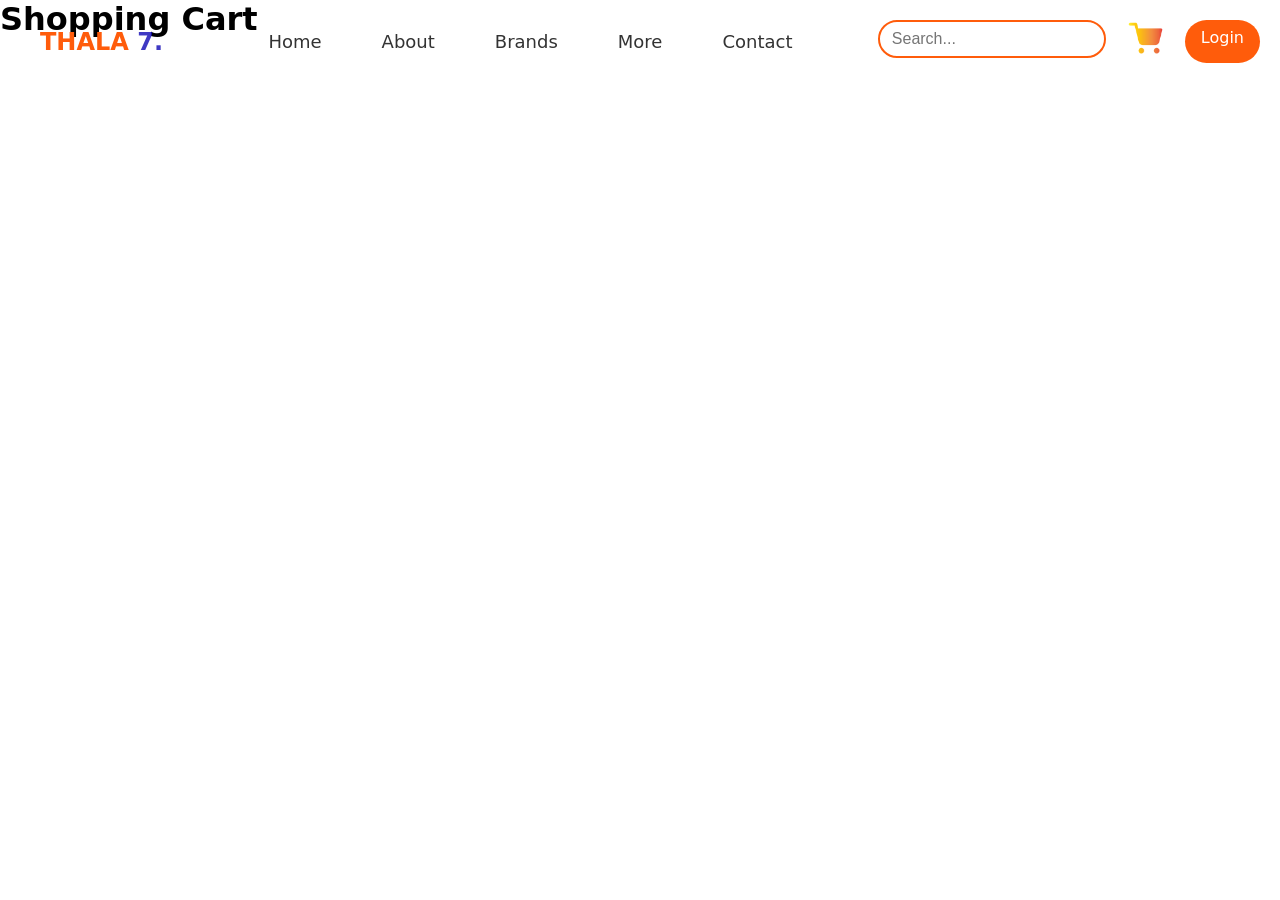
==== cart.html @ 235f0790 "Home page is ready, product page needs some modification, other pages  are under way" ====
<!DOCTYPE html>
<html lang="en">
<head>
    <meta charset="UTF-8">
    <meta name="viewport" content="width=device-width, initial-scale=1.0">
    <title>Thala7 - Shopping Cart</title>
    <link rel="stylesheet" href="style.css">
</head>
<body>
    <header>
        <nav class="navbar">

            <div class="logo">
                <span class="logo-color">THALA</span> <span class="logo-c2">7.</span>
            </div>

            <ul class="nav-links">
                <li><a href="index.html">Home</a></li>
                <li><a href="#">About</a></li>
                <li class="dropdown">
                    <a href="#">Brands</a>
                    <ul class="dropdown-menu">
                        <li><a href="#">Nike</a></li>
                        <li><a href="#">Adidas</a></li>
                        <li><a href="#">Puma</a></li>
                        <li><a href="#">Reebok</a></li>
                    </ul>
                </li>
                <li class="dropdown">
                    <a href="#">More</a>
                    <ul class="dropdown-menu">
                        <li><a href="#">New Arrivals</a></li>
                        <li><a href="#">Sale</a></li>
                        <li><a href="#">Best Sellers</a></li>
                        <li><a href="#">FAQs</a></li>
                    </ul>
                </li>
                <li><a href="#">Contact</a></li>
            </ul>

            <div class="right-nav">
                <div class="search-box">
                    <input type="text" placeholder="Search...">
                </div>

                <div class="my-cart">
                    <a href="cart.html"><img src="images\10252891.png" alt="My Cart"></a>
                </div>

                <div class="login">
                    <a href="#">Login</a>
                </div>
            </div>
            </div>
        </nav>
    </header>

    <main class="cart-main">
        <h1>Shopping Cart</h1>

        
    
    </main>

</body>
</html>
---- style.css ----
*{
    margin: 0;
    padding: 0;
    box-sizing: border-box;
}

:root {
    --primary-color: #ff5c0b;
    --secondary-color: #0d05b3ca;
    --background-color: #f4f4f4;
    --text-color: #333;
}

body {
    font-family: system-ui, -apple-system, BlinkMacSystemFont, 'Segoe UI', Roboto, Oxygen, Ubuntu, Cantarell, 'Open Sans', 'Helvetica Neue', sans-serif;
    overflow: auto;
}

.navbar {
    display: flex;
    position: fixed;
    top: 0;
    left: 0;
    right: 0;
    /* background-color: grey; */
    justify-content: space-between;
    align-items: center;
    padding: 20px;
    background-color: transparent;
    z-index: 1000;
}

.navbar .logo {
    margin: 0px 20px;
    color: var(--text-color);
    font-size: 24px;
    font-weight: bold;
}

.logo .logo-color {
    color: var(--primary-color);
}

.logo .logo-c2 {
    color: var(--secondary-color);
}

.navbar .nav-links {
    display: flex;
    gap: 40px;
}

.nav-links li {
    list-style: none;
}

.navbar .nav-links a {
    color: var(--text-color);
    text-decoration: none;
    padding: 10px;
    font-size: 18px;
    border-radius: 5px;
    transition: color 0.3s ease, transform 0.3s ease;
}

a {
    text-decoration: none;
}

.navbar .nav-links a:hover {
    color: var(--primary-color);
}

.nav-links .dropdown {
    position: relative;
}

.dropdown-menu {
    display: none;
    position: absolute;
    top: 100%;
    left: 0;
    background-color: #fff;
    border: 1px solid var(--primary-color);
    border-radius: 5px;
    list-style: none;
    padding: 10px 0;
    min-width: 150px;
    box-shadow: 0 4px 6px rgba(0, 0, 0, 0.1);
}

.nav-links .dropdown:hover .dropdown-menu {
    display: block;
}

.dropdown-menu li {
    padding: 0;
}

.dropdown-menu li a {
    display: block;
    padding: 10px 15px;
    color: var(--text-color);
    text-decoration: none;
    font-size: 16px;
    transition: background-color 0.3s ease;
}

.dropdown-menu li a:hover {
    background-color: var(--background-color);
    color: var(--primary-color);
}

.right-nav {
    display: flex;
    gap: 20px;
}

.search-box {
    position: relative;
}

.search-box input {
    padding: 8px 12px;
    border: 2px solid var(--primary-color);
    border-radius: 25px;
    font-size: 16px;
    background-color: #fff;
    color: var(--text-color);
    outline: none;
    transition: border-color 0.3s ease;
}

.search-box input:focus {
    border-color: var(--secondary-color);
}

.my-cart a img {
    width: 39px;
    height: 39px;
}

.login {
    padding: 8px 16px;
    background-color: var(--primary-color);
    color: #fff;
    font-size: 16px;
    border: none;
    border-radius: 25px;
    cursor: pointer;
    transition: background-color 0.3s ease;
}

.login a {
    color: #fff;
    text-decoration: none;
}

.login:hover {
    background-color: var(--secondary-color);
}

.header {
    height: 100vh;
    background: url('header-bg.jpg') no-repeat center center/cover;
    display: flex;
    flex-direction: column;
    justify-content: center;
    align-items: center;
    color: var(--text-color);
    text-align: center;
}

.home-main {
    display: flex;
    flex-direction: row;
    justify-content: space-evenly;
    gap : 40px;
    padding: 40px;
}

.home-left {
    display: flex;
    flex-direction: column;
    justify-content: center;
    max-width: 35vw;
    margin: 40px;
    padding: 10px;
    
}

.home-left h1 {
    font-size: 52px;
}

.home-left h1 span{
    color: var(--primary-color);
}

.home-left p {
    padding: 20px 0px;
    font-size: 18px;
    color: var(--text-color);
}

.home-left .shoe-order {
    display: inline-block;
    padding: 15px 20px;
    margin-top: 20px;
    background-color: var(--text-color);
    color: #fff;
    font-size: large;
    border: none;
    border-radius: 10px;
    cursor: pointer;
    transition: background-color 0.3s ease;
    text-align: center;
    text-decoration: none;
}

.home-left .shoe-order:hover {
    background-color: var(--secondary-color);
}

.home-left img {
    width: 20%;
    height: auto;
}

.home-right img{
    width: 75%;
    height: auto;
}


footer {
    display: flex;
    flex-direction: row;
    justify-content: space-evenly;
    gap: 20px;
    background-color: var(--primary-color);
    color: #fff;
    text-align: flex-start;
    padding: 20px;
}

.reviews img {
    width: 40px;
    height: 40px;
    float: left;
    margin: 10px ;
}

.navigation p {
    padding: 10px 0px;
    font-size: 18px;
    margin: 80px 100px 0px 100px; 
}

.navigation p a {
    color: grey;
    text-decoration: none;
    font-size: 12px;
}

.shoe-page-left {
    position: relative;
    overflow: hidden;
    display: flex;
    justify-content: center;
    max-width: 40vw;
    /* margin-right: 40px; */
    margin-left: 40px;
    background-color: #fff;
    border-radius: 15px;
    box-shadow: 0 12px 24px rgba(0, 0, 0, 0.08);
}

.slider-track {
    display: flex;
    width: 400%;
    animation: slide 25s infinite ease-in-out;
}

.slider-track img {
    width: 100%;
    flex-shrink: 0%;
    object-fit: cover;
}

.shoe-page-right {
    display: flex;
    flex-direction: column;
    justify-content: center;
    max-width: 35vw;
    margin: 40px;
    padding: 10px;
}

.price {
    display: inline-flex;
    gap: 10px;
}

.price-color {
    color: var(--secondary-color);
    background-color: rgb(240, 239, 239);
    padding: 10px 15px;
    border-radius: 5px;
    font-size: 24px;
    font-weight: bold;
    margin-right: 10px;
}

.save {
    transform: translateY(-8px);
    padding: 0px 10px 0px 0px;
}

.save-color {
    color: rgb(15, 255, 15);
    font-size: 18px;
    /* font-weight: bold; */
    align-self: center;
}

.tax-color  {
    color: var(--text-color);
    font-size: 12px;
    font-weight: lighter;
}

.cart-and-quantity {
    display: inline-flex;
    gap: 20px;
    margin-top: 20px;
}

.cart-and-quantity .quantity {
    position: relative;
}

.quantity select {
    width: 60px;
    padding: 8px 12px;
    /* border: 2px solid var(--primary-color); */
    border: none;
    border-radius: 5px;
    font-size: 16px;
    background-color: rgb(240, 239, 239);
    color: var(--text-color);
    outline: none;
    transition: border-color 0.3s ease;
}

.add-to-cart {
    padding: 20px 40px;
    margin-left: 20px;
    background-color: var(--primary-color);
    color: #fff;
    font-size: 16px;
    border: none;
    border-radius: 5px;
    cursor: pointer;
    transition: background-color 0.3s ease;
}

.add-to-cart:hover {
    background-color: var(--secondary-color);
}

.gallery {
    display: flex;
    flex-direction: row;
    justify-content: space-evenly;
    gap: 20px;
    width: 200px;
    height: 200px;
    padding: 40px;
    margin-left: 40px;
}

.gallery img {
    border-radius: 10px;
    margin: 0px 20px;
    width: 100%;
    height: 100%;
    object-fit: cover;
    transition: transform 0.3s ease, border 0.3s ease;
}

.gallery img:hover {
    transform: scale(1.05);
    border: 1px solid var(--primary-color);
    transition: transform 0.3s ease;
}

@keyframes slide {
    0%, 16.66% {
        transform: translateX(0);
    }
    20%, 36.66% {
        transform: translateX(-100%);
    }
    40%, 56.66% {
        transform: translateX(-200%);
    }
    60%, 76.66% {
        transform: translateX(-300%);
    }
    80%, 96.66% {
        transform: translateX(-400%);
    }
    100% {
        transform: translateX(0);
    }
}


@media (max-width : 600px) {
    .navbar .nav-links {
        display: none;
    }

    main {
        flex-direction: column;
        align-items: center;
    }

    .home-left {
        max-width: 95vw;
        /* text-align: center; */
        order: 1;
    }

    .home-right img{
        width: 100%;
        height: auto;
     }

}
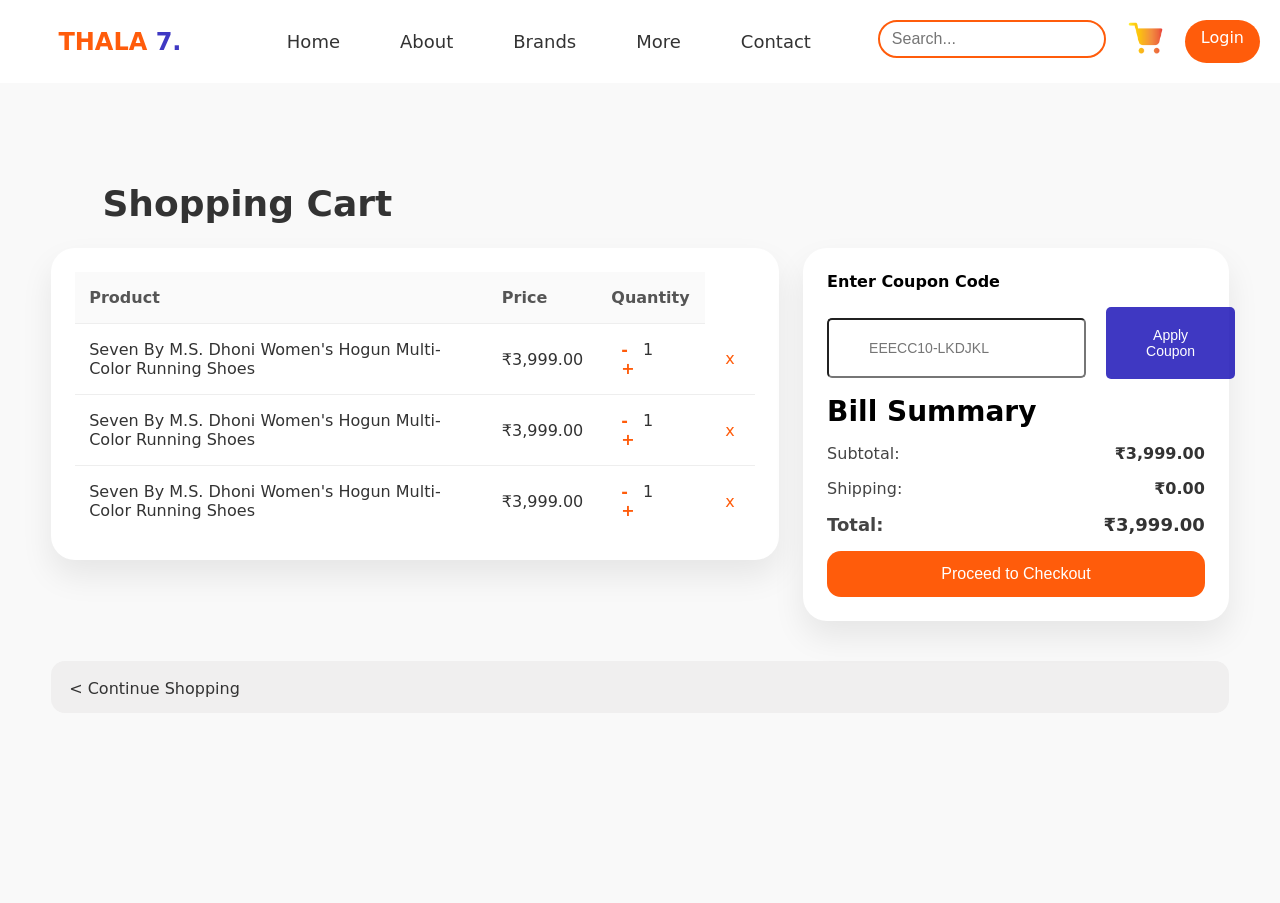
==== commit 17d9a6a7: "cart page done" ====
--- a/cart.html
+++ b/cart.html
@@ -58,7 +58,58 @@
     <main class="cart-main">
         <h1>Shopping Cart</h1>
 
-        
+        <section class="sc-main">
+            <div class="sc-item">
+                <table>
+                    <thead>
+                        <tr>
+                            <th>Product</th>
+                            <th>Price</th>
+                            <th>Quantity</th>
+                        </tr>
+                    </thead>
+                    <tbody>
+                        <tr>
+                            <td>Seven By M.S. Dhoni Women's Hogun Multi-Color Running Shoes</td>
+                            <td>₹3,999.00</td>
+                            <td><span class="minus-one">-</span> 1 <span class="plus-one">+</span></td>
+                            <td class="item-remove">x</td>
+                        </tr>
+                         <tr>
+                            <td>Seven By M.S. Dhoni Women's Hogun Multi-Color Running Shoes</td>
+                            <td>₹3,999.00</td>
+                            <td><span class="minus-one">-</span> 1 <span class="plus-one">+</span></td>
+                            <td class="item-remove">x</td>
+                        </tr>
+                         <tr>
+                            <td>Seven By M.S. Dhoni Women's Hogun Multi-Color Running Shoes</td>
+                            <td>₹3,999.00</td>
+                            <td><span class="minus-one">-</span> 1 <span class="plus-one">+</span></td>
+                            <td class="item-remove" >x</td>
+                        </tr>
+                    </tbody>
+                </table>
+            </div>
+
+            <div class="sc-bill">
+                <h4>Enter Coupon Code</h4>
+                <div class="coupon">
+                    <input class="c-code" type="text" placeholder="EEECC10-LKDJKL"> 
+                    <button class="apply-btn">Apply Coupon</button>
+                </div>
+                <h2>Bill Summary</h2>
+                <div class="checkout-bill">
+                <p>Subtotal: <span class="r-bill">₹3,999.00</span></p>
+                <p>Shipping: <span class="r-bill">₹0.00</span></p>
+                <p>Total: <span class="r-bill">₹3,999.00</span></p>
+                </div>
+                <button class="checkout-btn">Proceed to Checkout</button>
+            </div>
+        </section>
+
+        <div class="continue-shopping">
+            <a href="shoe-page.html"> < Continue Shopping</a>
+        </div>
     
     </main>
 
--- a/style.css
+++ b/style.css
@@ -18,7 +18,8 @@
 
 .navbar {
     display: flex;
-    position: fixed;
+    position: sticky;
+    float: top;
     top: 0;
     left: 0;
     right: 0;
@@ -31,7 +32,7 @@
 }
 
 .navbar .logo {
-    margin: 0px 20px;
+    margin: 0 3vw;
     color: var(--text-color);
     font-size: 24px;
     font-weight: bold;
@@ -162,7 +163,6 @@
 
 .header {
     height: 100vh;
-    background: url('header-bg.jpg') no-repeat center center/cover;
     display: flex;
     flex-direction: column;
     justify-content: center;
@@ -254,7 +254,7 @@
 .navigation p {
     padding: 10px 0px;
     font-size: 18px;
-    margin: 80px 100px 0px 100px; 
+    margin: 0 5vw;
 }
 
 .navigation p a {
@@ -395,6 +395,230 @@
     transition: transform 0.3s ease;
 }
 
+.cart-main {
+    padding: 100px 4vw 40px;
+    background-color: #f9f9f9;
+    min-height: calc(100vh - 80px);
+}
+
+.cart-main h1 {
+    font-size: 36px;
+    margin: 0 4vw 24px;
+    color: var(--text-color);
+}
+
+.sc-main {
+    display: flex;
+    align-items: flex-start;
+    justify-content: space-evenly;
+    gap: 24px;
+    padding-bottom: 40px;
+    flex-wrap: wrap;
+}
+
+.sc-item {
+    background-color: #fff;
+    border-radius: 24px;
+    box-shadow: 0 16px 32px rgba(0, 0, 0, 0.08);
+    padding: 24px;
+    flex: 1.8;
+    min-width: 320px;
+}
+
+.sc-item table {
+    width: 100%;
+    border-collapse: collapse;
+}
+
+.sc-item th,
+.sc-item td {
+    padding: 16px 14px;
+    text-align: left;
+    border-bottom: 1px solid #eee;
+    color: #333;
+    font-size: 16px;
+}
+
+.sc-item th {
+    background-color: #fafafa;
+    color: #555;
+    font-weight: 600;
+}
+
+.sc-item tbody tr:last-child td {
+    border-bottom: none;
+}
+
+.sc-item .item-remove {
+    color: var(--primary-color);
+    cursor: pointer;
+    text-align: center;
+    width: 50px;
+    border-radius: 50%;;
+}
+
+.sc-item .item-remove:hover {
+    color: var(--secondary-color);
+    /* background-color: rgb(255, 100, 100); */
+    color: var(--text-color);
+    
+}
+
+.sc-item .minus-one,
+.sc-item .plus-one {
+    cursor: pointer;
+    font-weight: 700;
+    padding: 0 10px;
+    color: var(--primary-color);
+    border-radius: 50%;
+}
+
+.sc-item .plus-one:hover {
+    color: var(--secondary-color);
+    /* background-color: rgb(38, 251, 38); */
+}
+
+.sc-item .minus-one:hover {
+    color: var(--secondary-color);
+    /* background-color: rgb(255, 100, 100); */
+}
+
+.coupon {
+    display: flex;
+    align-items: center;
+    gap: 10px;
+}
+
+.c-code {
+    padding: 20px 40px;
+    background-color: rgb(255, 255, 255);
+    color: var(--text-color);
+    font-size: 14px;
+    border-radius: 5px;
+    margin-top: 10px;
+}
+
+.apply-btn {
+    padding: 20px 40px;
+    background-color: var(--secondary-color);
+    color: #fff;
+    font-size: 14px;
+    border: none;
+    border-radius: 5px;
+    cursor: pointer;
+    transition: background-color 0.3s ease;
+    margin-left: 10px;
+}
+
+.apply-btn:hover {
+    background-color: var(--primary-color);
+}
+
+.sc-bill {
+    background-color: #fff;
+    border-radius: 24px;
+    box-shadow: 0 16px 32px rgba(0, 0, 0, 0.08);
+    padding: 24px;
+    flex: 1;
+    min-width: 280px;
+    display: flex;
+    flex-direction: column;
+    gap: 16px;
+}
+
+.sc-bill h2 {
+    margin: 0;
+    font-size: 28px;
+}
+
+.sc-bill p {
+    display: flex;
+    justify-content: space-between;
+    align-items: center;
+    margin: 0;
+    font-size: 16px;
+    color: #444;
+}
+
+.sc-bill .total {
+    font-weight: 700;
+    font-size: 18px;
+}
+
+.checkout-bill {
+    display: flex;
+    flex-direction: column;
+    gap: 16px;
+}
+
+.checkout-bill p {
+    display: flex;
+    justify-content: space-between;
+    align-items: center;
+    margin: 0;
+    font-size: 16px;
+    color: #444;
+}
+
+.checkout-bill p:last-child {
+    font-weight: 700;
+    font-size: 18px;
+}
+
+.r-bill {
+    color: var(--text-color);
+    font-weight: 600;
+}
+
+
+.checkout-btn {
+    padding: 14px 18px;
+    border: none;
+    border-radius: 14px;
+    background-color: var(--primary-color);
+    color: #fff;
+    font-size: 16px;
+    cursor: pointer;
+    transition: background-color 0.3s ease;
+}
+
+.checkout-btn:hover {
+    background-color: rgb(28, 253, 28);
+}
+
+.continue-shopping a {
+    color: var(--text-color);
+    text-decoration: none;
+    font-size: 16px;
+}
+
+.continue-shopping {
+    padding: 14px 18px;
+    border: none;
+    border-radius: 14px;
+    color: var(--text-color);
+    background-color: rgb(240, 239, 239);
+    font-size: 20px;
+    cursor: pointer;
+    transition: background-color 0.3s ease;
+}
+
+.continue-shopping:hover {
+    background-color: rgb(200, 199, 199);
+    color: var(--background-color);
+}
+
+@media (max-width: 900px) {
+    .sc-main {
+        flex-direction: column;
+        align-items: stretch;
+    }
+
+    .cart-main h1 {
+        margin: 0 2rem 20px;
+    }
+}
+
 @keyframes slide {
     0%, 16.66% {
         transform: translateX(0);
@@ -422,7 +646,7 @@
         display: none;
     }
 
-    main {
+    .home-main {
         flex-direction: column;
         align-items: center;
     }
